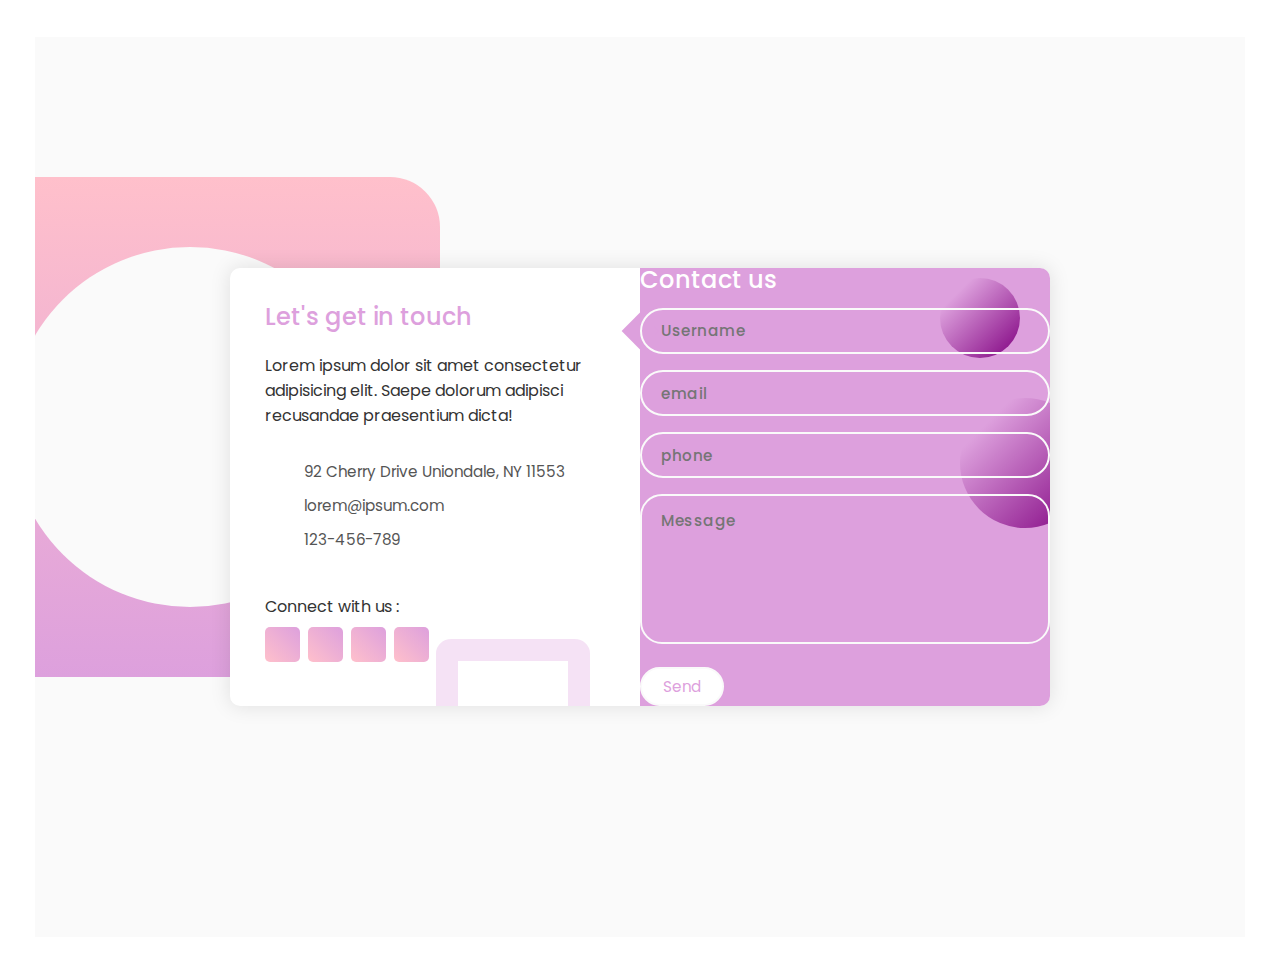
==== Contact.html @ 18d326ef "Add files via upload" ====
<!DOCTYPE html>
<html lang="en">
  <head>
    <meta charset="UTF-8" />
    <meta name="viewport" content="width=device-width, initial-scale=1.0" />
    <title>Contact Form</title>
    <link rel="stylesheet" href="Contact.css" />
    <script
      src="https://kit.fontawesome.com/64d58efce2.js"
      crossorigin="anonymous"
    ></script>
  </head>
  <body>
    <form action="https://formsubmit.co/olasenia.hameed@gmail.com" method="POST">
    <div class="container">
      <span class="big-circle"></span>
      <img src="img/shape.png" class="square" alt="" />
      <div class="form">
        <div class="contact-info">
          <h3 class="title">Let's get in touch</h3>
          <p class="text">
            Lorem ipsum dolor sit amet consectetur adipisicing elit. Saepe
            dolorum adipisci recusandae praesentium dicta!
          </p>

          <div class="info">
            <div class="information">
              <img src="img/location.png" class="icon" alt="" />
              <p>92 Cherry Drive Uniondale, NY 11553</p>
            </div>
            <div class="information">
              <img src="img/email.png" class="icon" alt="" />
              <p>lorem@ipsum.com</p>
            </div>
            <div class="information">
              <img src="img/phone.png" class="icon" alt="" />
              <p>123-456-789</p>
            </div>
          </div>

          <div class="social-media">
            <p>Connect with us :</p>
            <div class="social-icons">
              <a href="#">
                <i class="fab fa-facebook-f"></i>
              </a>
              <a href="#">
                <i class="fab fa-twitter"></i>
              </a>
              <a href="#">
                <i class="fab fa-instagram"></i>
              </a>
              <a href="#">
                <i class="fab fa-linkedin-in"></i>
              </a>
            </div>
          </div>
        </div>

        <div class="contact-form">
          <span class="circle one"></span>
          <span class="circle two"></span>

          <form action="contact.html" autocomplete="off">
            <h3 class="title">Contact us</h3>
            <div class="input-container">
              <input type="text" name="name" class="input" placeholder="Username" />
            </div>
            <div class="input-container">
              <input type="email" name="email" class="input" placeholder="email" />
            </div>
            <div class="input-container">
              <input type="tel" name="phone" class="input" placeholder="phone"/>

            </div>
            <div class="input-container textarea">
              <textarea name="message" class="input" placeholder="Message"></textarea>

            </div>
            <input type="submit" value="Send" class="btn" />
            <input type="hidden" name="_next" value="https://yourdomain.co/Thanksyou.html">
          </form>
        </div>
      </div>
    </div>

    <script src="app.js"></script>
  </body>
</html>
---- Contact.css ----
@import url("https://fonts.googleapis.com/css2?family=Poppins:wght@100;200;300;400;500;600;700;800&display=swap");

* {
  margin: 0;
  padding: 0;
  box-sizing: border-box;
}

body,
input,
textarea {
  font-family: "Poppins", sans-serif;
}

.container {
  position: relative;
  width: 100%;
  min-height: 100vh;
  padding: 2rem;
  background-color: #fafafa;
  overflow: hidden;
  display: flex;
  align-items: center;
  justify-content: center;
}

.form {
  width: 100%;
  max-width: 820px;
  background-color: #fff;
  border-radius: 10px;
  box-shadow: 0 0 20px 1px rgba(0, 0, 0, 0.1);
  z-index: 1000;
  overflow: hidden;
  display: grid;
  grid-template-columns: repeat(2, 1fr);
}

.contact-form {
  background-color: plum;
  position: relative;
}

.circle {
  border-radius: 50%;
  background: linear-gradient(135deg, transparent 20%, purple);
  position: absolute;
}

.circle.one {
  width: 130px;
  height: 130px;
  top: 130px;
  right: -40px;
}

.circle.two {
  width: 80px;
  height: 80px;
  top: 10px;
  right: 30px;
}

.contact-form:before {
  content: "";
  position: absolute;
  width: 26px;
  height: 26px;
  background-color: plum;
  transform: rotate(45deg);
  top: 50px;
  left: -13px;
}

form {
  padding: 2.3rem 2.2rem;
  z-index: 10;
  overflow: hidden;
  position: relative;
}

.title {
  color: #fff;
  font-weight: 500;
  font-size: 1.5rem;
  line-height: 1;
  margin-bottom: 0.7rem;
}

.input-container {
  position: relative;
  margin: 1rem 0;
}

.input {
  width: 100%;
  outline: none;
  border: 2px solid #fafafa;
  background: none;
  padding: 0.6rem 1.2rem;
  color: #fff;
  font-weight: 500;
  font-size: 0.95rem;
  letter-spacing: 0.5px;
  border-radius: 25px;
  transition: 0.3s;
}

textarea.input {
  padding: 0.8rem 1.2rem;
  min-height: 150px;
  border-radius: 22px;
  resize: none;
  overflow-y: auto;
}

.input-container label {
  position: absolute;
  top: 50%;
  left: 15px;
  transform: translateY(-50%);
  padding: 0 0.4rem;
  color: #fafafa;
  font-size: 0.9rem;
  font-weight: 400;
  pointer-events: none;
  z-index: 1000;
  transition: 0.5s;
}

.input-container.textarea label {
  top: 1rem;
  transform: translateY(0);
}

.btn {
  padding: 0.6rem 1.3rem;
  background-color: #fff;
  border: 2px solid #fafafa;
  font-size: 0.95rem;
  color: plum;
  line-height: 1;
  border-radius: 25px;
  outline: none;
  cursor: pointer;
  transition: 0.3s;
  margin: 0;
}

.btn:hover {
  background-color: transparent;
  color: #fff;
}

.input-container span {
  position: absolute;
  top: 0;
  left: 25px;
  transform: translateY(-50%);
  font-size: 0.8rem;
  padding: 0 0.4rem;
  color: transparent;
  pointer-events: none;
  z-index: 500;
}

.input-container span:before,
.input-container span:after {
  content: "";
  position: absolute;
  width: 10%;
  opacity: 0;
  transition: 0.3s;
  height: 5px;
  background-color: purple;
  top: 50%;
  transform: translateY(-50%);
}

.input-container span:before {
  left: 50%;
}

.input-container span:after {
  right: 50%;
}

.input-container.focus label {
  top: 0;
  transform: translateY(-50%);
  left: 25px;
  font-size: 0.8rem;
}

.input-container.focus span:before,
.input-container.focus span:after {
  width: 50%;
  opacity: 1;
}

.contact-info {
  padding: 2.3rem 2.2rem;
  position: relative;
}

.contact-info .title {
  color: plum;
}

.text {
  color: #333;
  margin: 1.5rem 0 2rem 0;
}

.information {
  display: flex;
  color: #555;
  margin: 0.7rem 0;
  align-items: center;
  font-size: 0.95rem;
}

.icon {
  width: 28px;
  margin-right: 0.7rem;
}

.social-media {
  padding: 2rem 0 0 0;
}

.social-media p {
  color: #333;
}

.social-icons {
  display: flex;
  margin-top: 0.5rem;
}

.social-icons a {
  width: 35px;
  height: 35px;
  border-radius: 5px;
  background: linear-gradient(45deg, pink, plum);
  color: #fff;
  text-align: center;
  line-height: 35px;
  margin-right: 0.5rem;
  transition: 0.3s;
}

.social-icons a:hover {
  transform: scale(1.05);
}

.contact-info:before {
  content: "";
  position: absolute;
  width: 110px;
  height: 100px;
  border: 22px solid plum;
  border-radius: 10%;
  bottom: -77px;
  right: 50px;
  opacity: 0.3;
}

.big-circle {
  position: absolute;
  width: 500px;
  height: 500px;
  border-radius: 10%;
  background: linear-gradient(to bottom, pink, plum);
  bottom: 50%;
  right: 50%;
  transform: translate(-40%, 38%);
}

.big-circle:after {
  content: "";
  position: absolute;
  width: 360px;
  height: 360px;
  background-color: #fafafa;
  border-radius: 100%;
  top: calc(50% - 180px);
  left: calc(50% - 180px);
}

.square {
  position: absolute;
  height: 400px;
  top: 50%;
  left: 50%;
  transform: translate(181%, 11%);
  opacity: 0.2;
}

@media (max-width: 850px) {
  .form {
    grid-template-columns: 1fr;
  }

  .contact-info:before {
    bottom: initial;
    top: -75px;
    right: 65px;
    transform: scale(0.95);
  }

  .contact-form:before {
    top: -13px;
    left: initial;
    right: 70px;
  }

  .square {
    transform: translate(140%, 43%);
    height: 350px;
  }

  .big-circle {
    bottom: 75%;
    transform: scale(0.9) translate(-40%, 30%);
    right: 50%;
  }

  .text {
    margin: 1rem 0 1.5rem 0;
  }

  .social-media {
    padding: 1.5rem 0 0 0;
  }
}

@media (max-width: 480px) {
  .container {
    padding: 1.5rem;
  }

  .contact-info:before {
    display: none;
  }

  .square,
  .big-circle {
    display: none;
  }

  form,
  .contact-info {
    padding: 1.7rem 1.6rem;
  }

  .text,
  .information,
  .social-media p {
    font-size: 0.8rem;
  }

  .title {
    font-size: 1.15rem;
  }

  .social-icons a {
    width: 30px;
    height: 30px;
    line-height: 30px;
  }

  .icon {
    width: 23px;
  }

  .input {
    padding: 0.45rem 1.2rem;
  }

  .btn {
    padding: 0.45rem 1.2rem;
  }
}
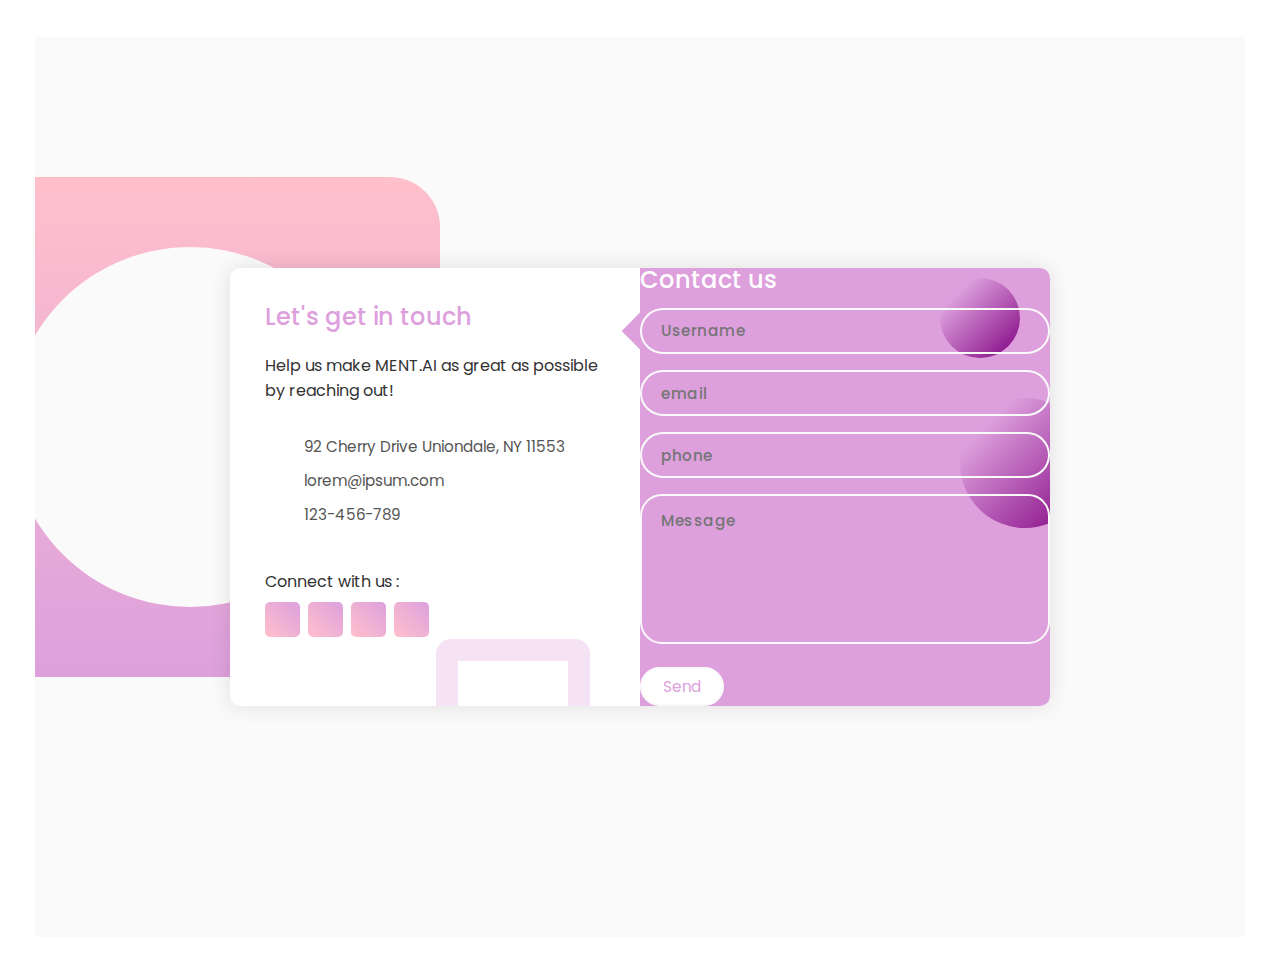
==== commit b46d08df: "Update Contact.html" ====
--- a/Contact.html
+++ b/Contact.html
@@ -19,8 +19,7 @@
         <div class="contact-info">
           <h3 class="title">Let's get in touch</h3>
           <p class="text">
-            Lorem ipsum dolor sit amet consectetur adipisicing elit. Saepe
-            dolorum adipisci recusandae praesentium dicta!
+           Help us make MENT.AI as great as possible by reaching out!
           </p>
 
           <div class="info">
@@ -86,4 +85,4 @@
 
     <script src="app.js"></script>
   </body>
-</html>+</html>
